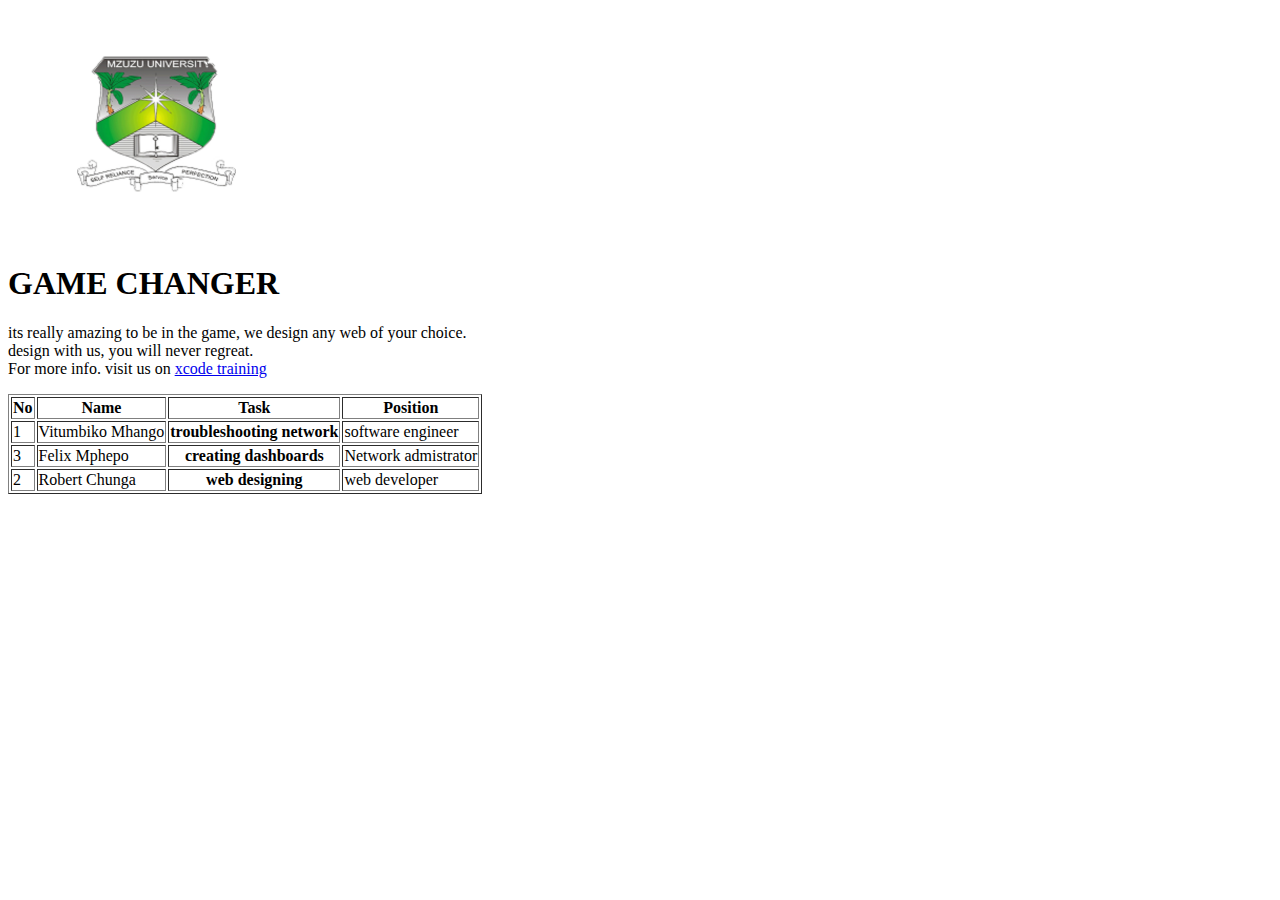
==== index.html @ 973e2fca "htmlproject" ====
<!DOCTYPE html>
    <html>
        <head>
            <title>Vitu Mhango</title>
        </head>
        <body>
            <img src="mzuni2.png" alt="log">
            <h1>GAME CHANGER</h1>
            <p>its really amazing to be in the game, we design any web of your choice.
                <br> design with us, you will never regreat. 
                <br> For more info. visit us on <a href="http://www.xcode-training.com">xcode training</a>
            </p>
            <Table border="1";  >
                <tr>
                <th>No</th>
                <th>Name</th>
                <th>Task</th>
                <th>Position</th>
                </tr>
                <tr>
                    <td>1</td>
                    <td>Vitumbiko Mhango</td>
                    <th>troubleshooting network</th>
                    <td>software engineer</td>

                </tr>

                <tr>
                    <td>3</td>
                    <td>Felix Mphepo</td>
                    <th>creating dashboards</th>
                    <td>Network admistrator</td>

                </tr>
                <tr>
                    <td>2</td>
                    <td>Robert Chunga</td>
                    <th>web designing</th>
                    <td>web developer</td>

                </tr>

                

            </Table>
        </body>
    </html>
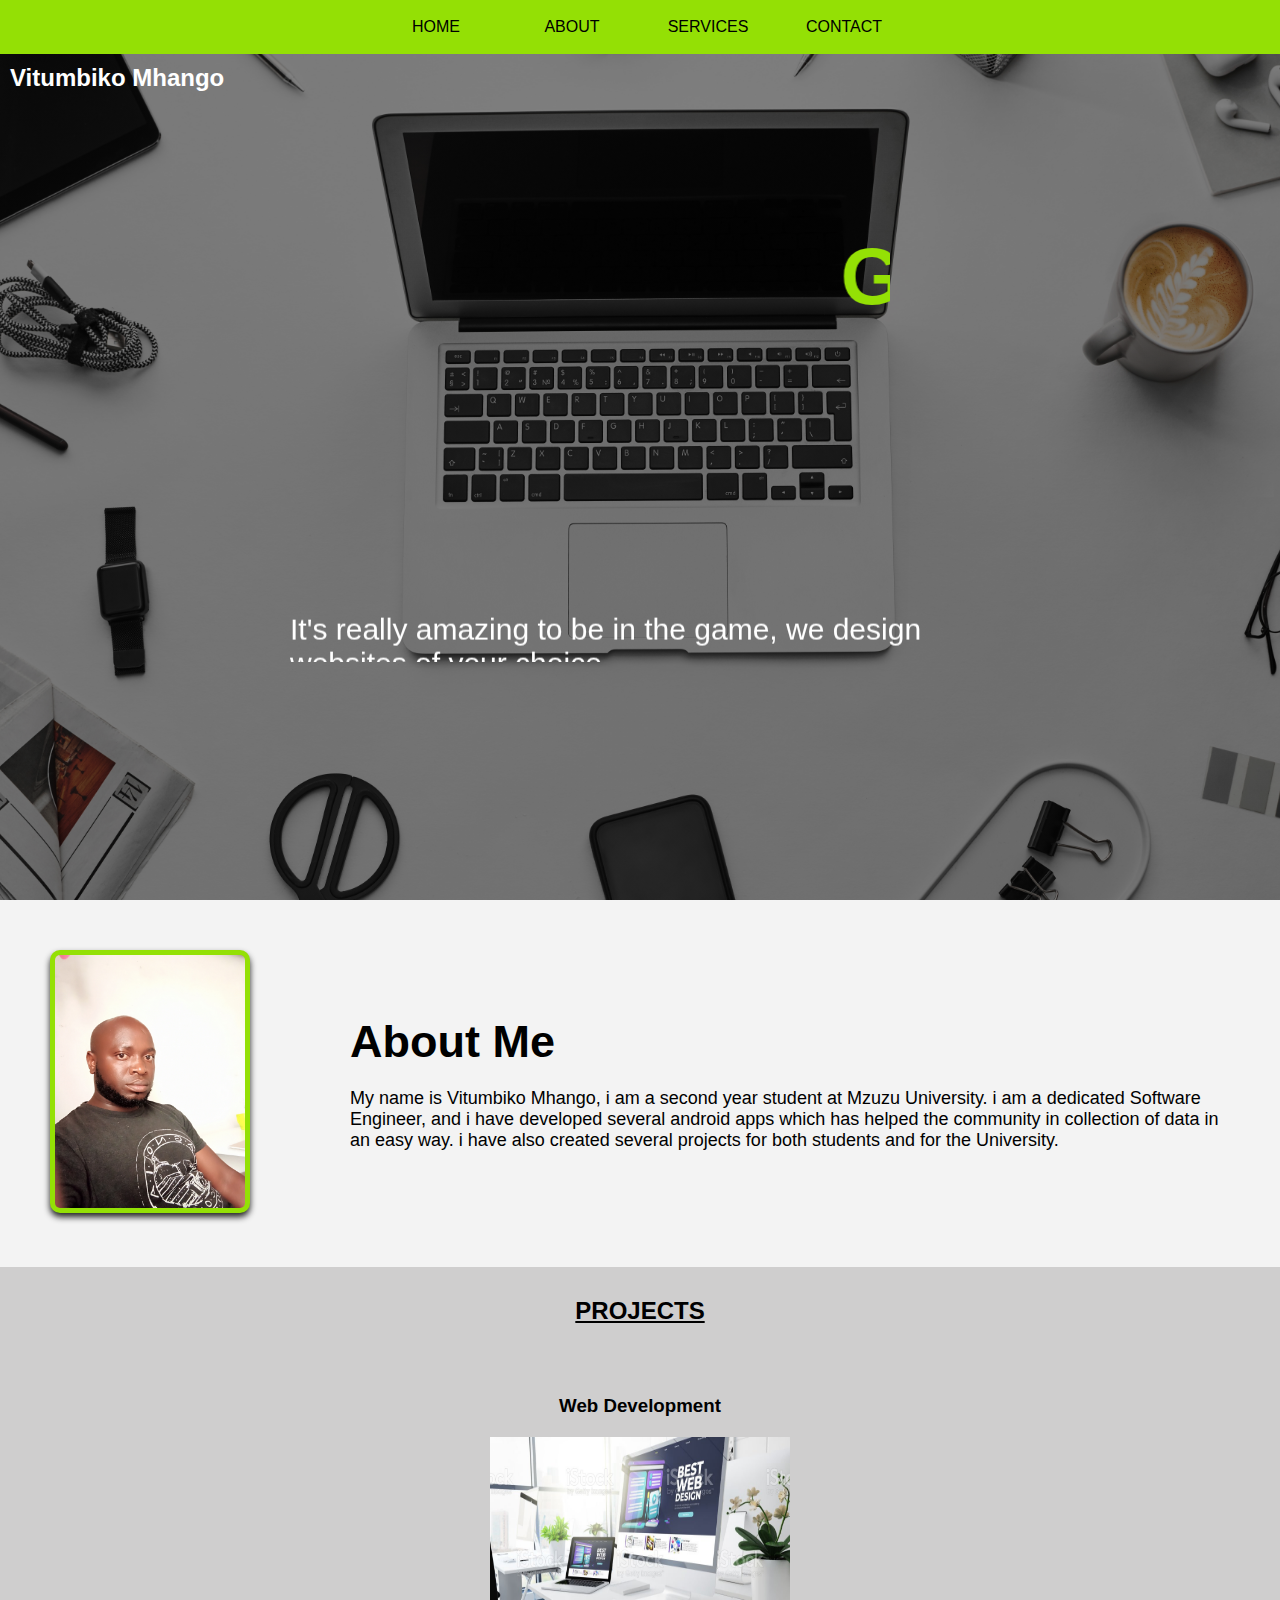
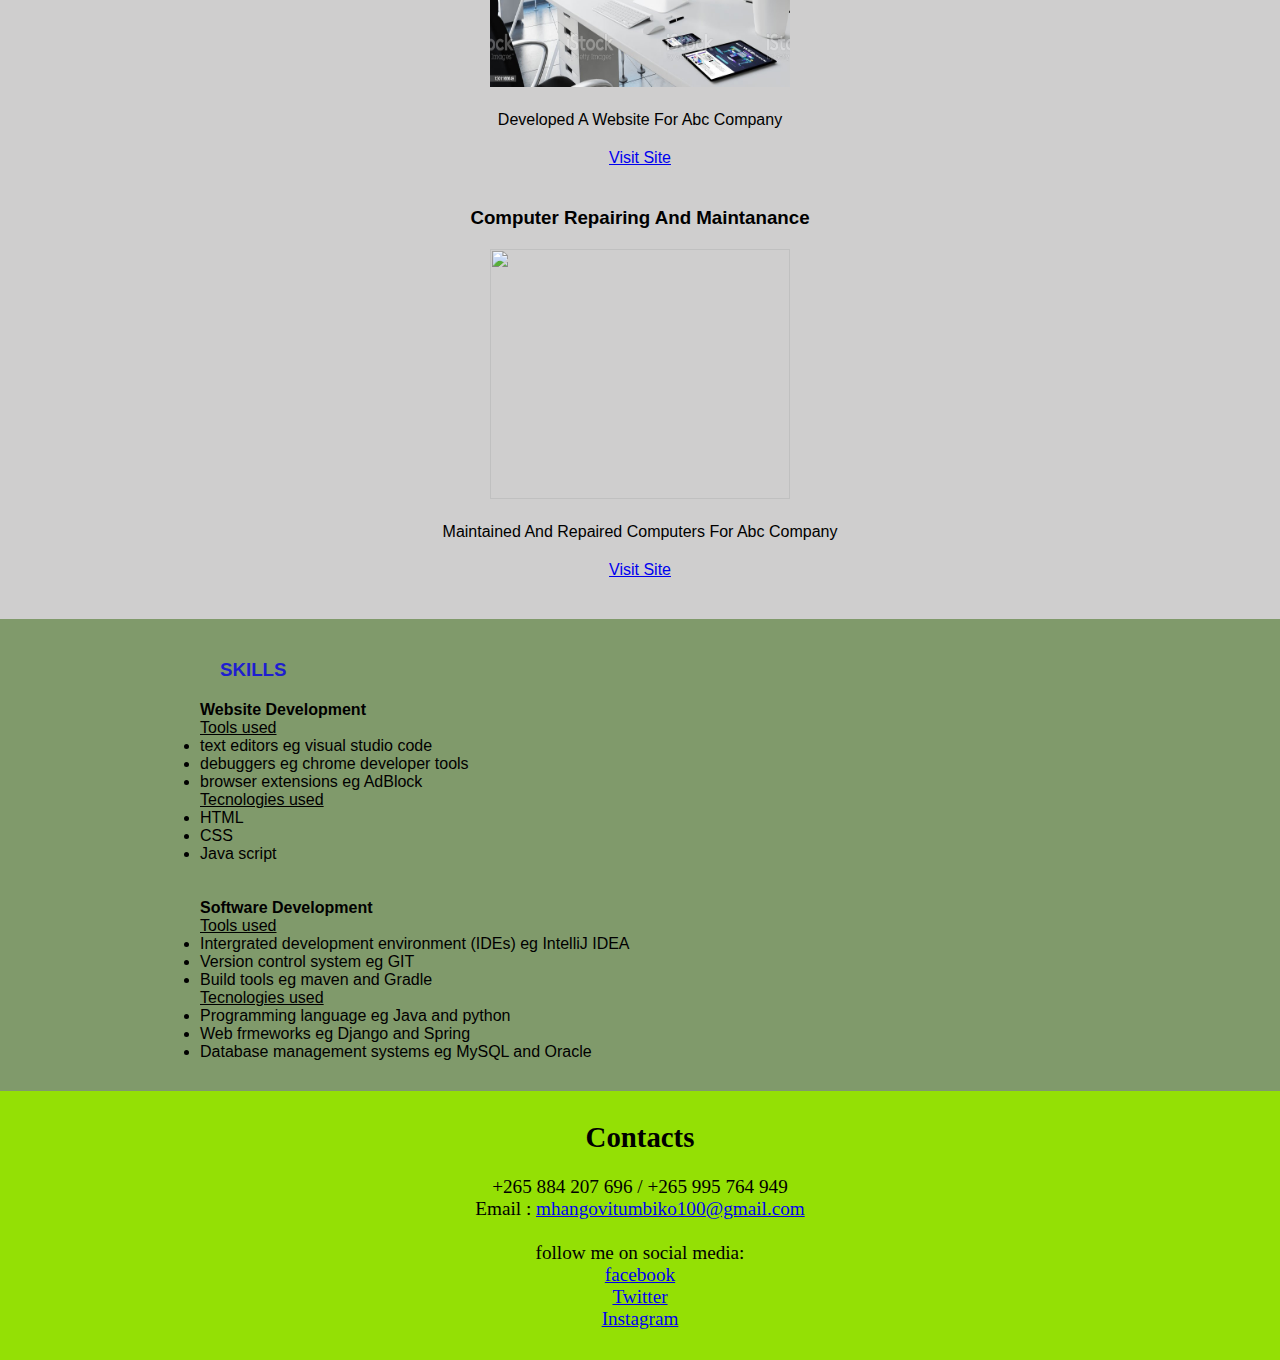
==== commit d76c14aa: "second commit" ====
--- a/index.html
+++ b/index.html
@@ -1,47 +1,148 @@
 <!DOCTYPE html>
     <html>
         <head>
-            <title>Vitu Mhango</title>
+            <title>Vitumbiko Mhango Portifolio </title>
+
+            <link rel="stylesheet" href="style.css">
         </head>
         <body>
-            <img src="mzuni2.png" alt="log">
-            <h1>GAME CHANGER</h1>
-            <p>its really amazing to be in the game, we design any web of your choice.
-                <br> design with us, you will never regreat. 
-                <br> For more info. visit us on <a href="http://www.xcode-training.com">xcode training</a>
-            </p>
-            <Table border="1";  >
-                <tr>
-                <th>No</th>
-                <th>Name</th>
-                <th>Task</th>
-                <th>Position</th>
-                </tr>
-                <tr>
-                    <td>1</td>
-                    <td>Vitumbiko Mhango</td>
-                    <th>troubleshooting network</th>
-                    <td>software engineer</td>
+            <!-- <img src="mzuni2.png" alt="log"> -->
 
-                </tr>
+            <!-- homepage section -->
 
-                <tr>
-                    <td>3</td>
-                    <td>Felix Mphepo</td>
-                    <th>creating dashboards</th>
-                    <td>Network admistrator</td>
+            <header class="header">
+                <nav class="navigation">
+                  <ul>
+                    <li><a href="home.html">home</a></li>
+                    <li><a href="about.html">about</a></li>
+                    <li><a href="#">services</a></li>
+                    <li><a href="contact.html">Contact</a></li>
+                  </ul>
+                </nav>
+                <h2 class="page-title">Vitumbiko Mhango</h2>
+                <div class="main-heading">
+                    <h1 class="main-text">
+                      <marquee behavior="scroll" direction="left" width = "600px">game changer
+                      </marquee> 
+                    </h1>
+                    <p class="main-subtext">
+                      <marquee behavior="altermate" direction="up" height ="300px" width ="700px">
+                        It's really amazing to be in the game, we design websites of your choice.
+                      </marquee> </p>
+                </div>
+              </header>
+              <!-- end of homepage section -->
 
-                </tr>
-                <tr>
-                    <td>2</td>
-                    <td>Robert Chunga</td>
-                    <th>web designing</th>
-                    <td>web developer</td>
+            <!-- start of about section -->
+            <section class="about-section">
+                <div class="img-container">
+                    <img src="image.jpg" alt="" class="main-img">
+                </div>
+                <div class="about-heading-container">
+                  <h2 class="about-heading">about me</h2>
+                  <p class="about-para">
+                    My name is Vitumbiko Mhango, i am a second year student at Mzuzu University. i am a dedicated 
+                    Software Engineer, and i have developed several android apps which has helped the community
+                    in collection of data in an easy way. i have also created several projects for both students 
+                    and for the University. 
 
-                </tr>
+                    </p>
+                </div>
+              </section>
+              <!-- end of about section -->
+              
 
+              <section class="project-section">
+                <h2 class="project-section-heading">projects</h2>
                 
+                <article class="project-article">
+                  <div class="article-container">
+                    <h3 class="article-heading">Web development</h3>
+                    <img src="img.jpg" alt="" height="250px" width = "300px">
+                    <p class="article-text">developed a website for abc company</p>
+                    <a href="www.abc.com">visit site</a>
+                
+                
+                <article class="project-article">
+                  <div class="article-container">
+                    <h3 class="article-heading">Computer Repairing and Maintanance</h3>
+                    <img src="board.jpg".jpg" alt="" height="250px" width = "300px">
+                    <p class="article-text">maintained and repaired computers for Abc company </p>
+                    <a href="www.abc.com">visit site</a
+                  </div>
+                </article>
 
-            </Table>
-        </body>
-    </html>+              </section>
+            
+
+              <section class="my-skills">
+                
+                <h3 class="space">SKILLS</h3>
+                  <h4>Website Development</h4>
+                  <p>
+                    <u >Tools used</u>
+                    
+                      <li>
+                        text editors eg visual studio code
+                      </li>
+                      <li>
+                        debuggers eg chrome developer tools
+                      </li>
+                      <li>
+                        browser extensions eg AdBlock  
+                      </li>
+                    
+                    <u>Tecnologies used</u>
+                      <li>HTML</li>
+                      <li>CSS</li>
+                      <li>Java script</li>
+                  </p>
+                    <br> <br>
+                  <h4>Software Development</h4>
+                  <p class="tool">
+                    
+                    <u>Tools used</u>
+                      <li>
+                        Intergrated development environment (IDEs) eg IntelliJ IDEA
+                      </li>
+                      <li>
+                        Version control system eg GIT
+                      </li>
+                      <li>
+                        Build tools eg maven and Gradle 
+                      </li>
+                    <u>Tecnologies used</u>
+                      <li>Programming language eg Java and python
+
+                      </li>
+                      <li>
+                        Web frmeworks eg Django and Spring
+                      </li>
+                      <li>
+                        Database management systems eg MySQL and Oracle
+                      </li>
+                  </p>
+
+              </section>
+
+
+              <section class="last">
+                <footer>
+                  <h2 >Contacts</h2> <br>
+                  <p>+265 884 207 696 / +265 995 764 949</p> 
+                  <p>
+                    Email : <a href="mailto:mhangovitumbiko100@gmail.com">mhangovitumbiko100@gmail.com</a> 
+                  </p> <br>
+
+                    <p>follow me on social media:</p>
+
+                    <div class="contact">
+                        <a href="http://www.facebook.com/Vitumbiko Mhango" >facebook</a> <br>
+                      
+                        <a href="http://www.twitter.com/Vitumbiko Mhango" >Twitter</a> <br>
+                      
+                        <a href="http://www.instagram.com/Vitumbiko Mhango" >Instagram</a>
+                      </div> 
+
+                </footer>
+              </section>--- a/style.css
+++ b/style.css
@@ -0,0 +1,138 @@
+*{
+    margin: 0;
+    padding: 0;
+    box-sizing: border-box;
+}
+
+body{
+    font-family: sans-serif;
+}
+
+.header{
+    background: linear-gradient(rgba(0,0,0,0.5), rgba(0,0,0,0.5)), url('./background-image.jpg') center/cover no-repeat fixed;
+    min-height: 100vh;
+}
+
+.page-title{
+    color: #fff;
+    padding: 10px;
+}
+
+.navigation{
+    background: #94e005;
+    text-align: center;
+}
+
+.navigation ul{
+    list-style: none;
+    display: inline-flex;
+}
+
+.navigation ul li{
+    width: 120px;
+    padding: 10px;
+    margin: 8px;
+}
+
+.navigation ul li a{
+    text-decoration: none;
+    text-transform: uppercase;
+    color: #000;
+}
+
+.navigation ul li a:hover {
+    color: #fff;
+}
+
+.main-heading{
+    position: absolute;
+    top: 50%;
+    left: 50%;
+    transform: translate(-50%,-50%);
+}
+
+.main-text{
+    color: #94e005;
+    font-size: 80px;
+    text-transform: uppercase;
+    letter-spacing: 2px;
+}
+
+.main-subtext{
+    margin-top: 20px;
+    font-size: 30px;
+    color: #fff;
+}
+
+.about-section{
+    background: #f3f3f3;
+    display: flex;
+    justify-content: center;
+    align-items: center;
+}
+
+.main-img{
+    width: 200px;
+    margin: 50px;
+    border-radius: 10px;
+    padding: 5px;
+    background: #94e005;
+    box-shadow: 0 4px 6px #222;
+}
+
+.about-heading-container{
+    position: relative;
+    padding: 50px;
+}
+
+.about-heading{
+    text-transform: capitalize;
+    margin-bottom: 20px;
+    font-size: 45px;
+}
+
+.about-para{
+    font-size: 18px;
+}
+
+.project-section{
+    background: #cfcece;
+}
+
+.project-section-heading{
+    text-align: center;
+    text-transform: uppercase;
+    text-decoration: underline;
+    padding: 30px;
+}
+
+.project-article{
+    text-align: center;
+    padding: 20px;
+    text-transform: capitalize;
+}
+
+.article-text, .article-heading{
+    padding: 20px;
+    
+}
+
+.my-skills{
+    background-color: #809a6b;
+    padding-top: 20px;
+    padding-left: 200px;
+    padding-bottom: 30px;
+}
+.space{
+    padding: 20px;
+    color: rgb(30, 30, 208);
+}
+.last{
+    background-color: #94e005;
+    text-align: center;
+    font-size: 120%;
+    font-family: 'Times New Roman', Times, serif;
+    padding: 30px;
+}
+
+
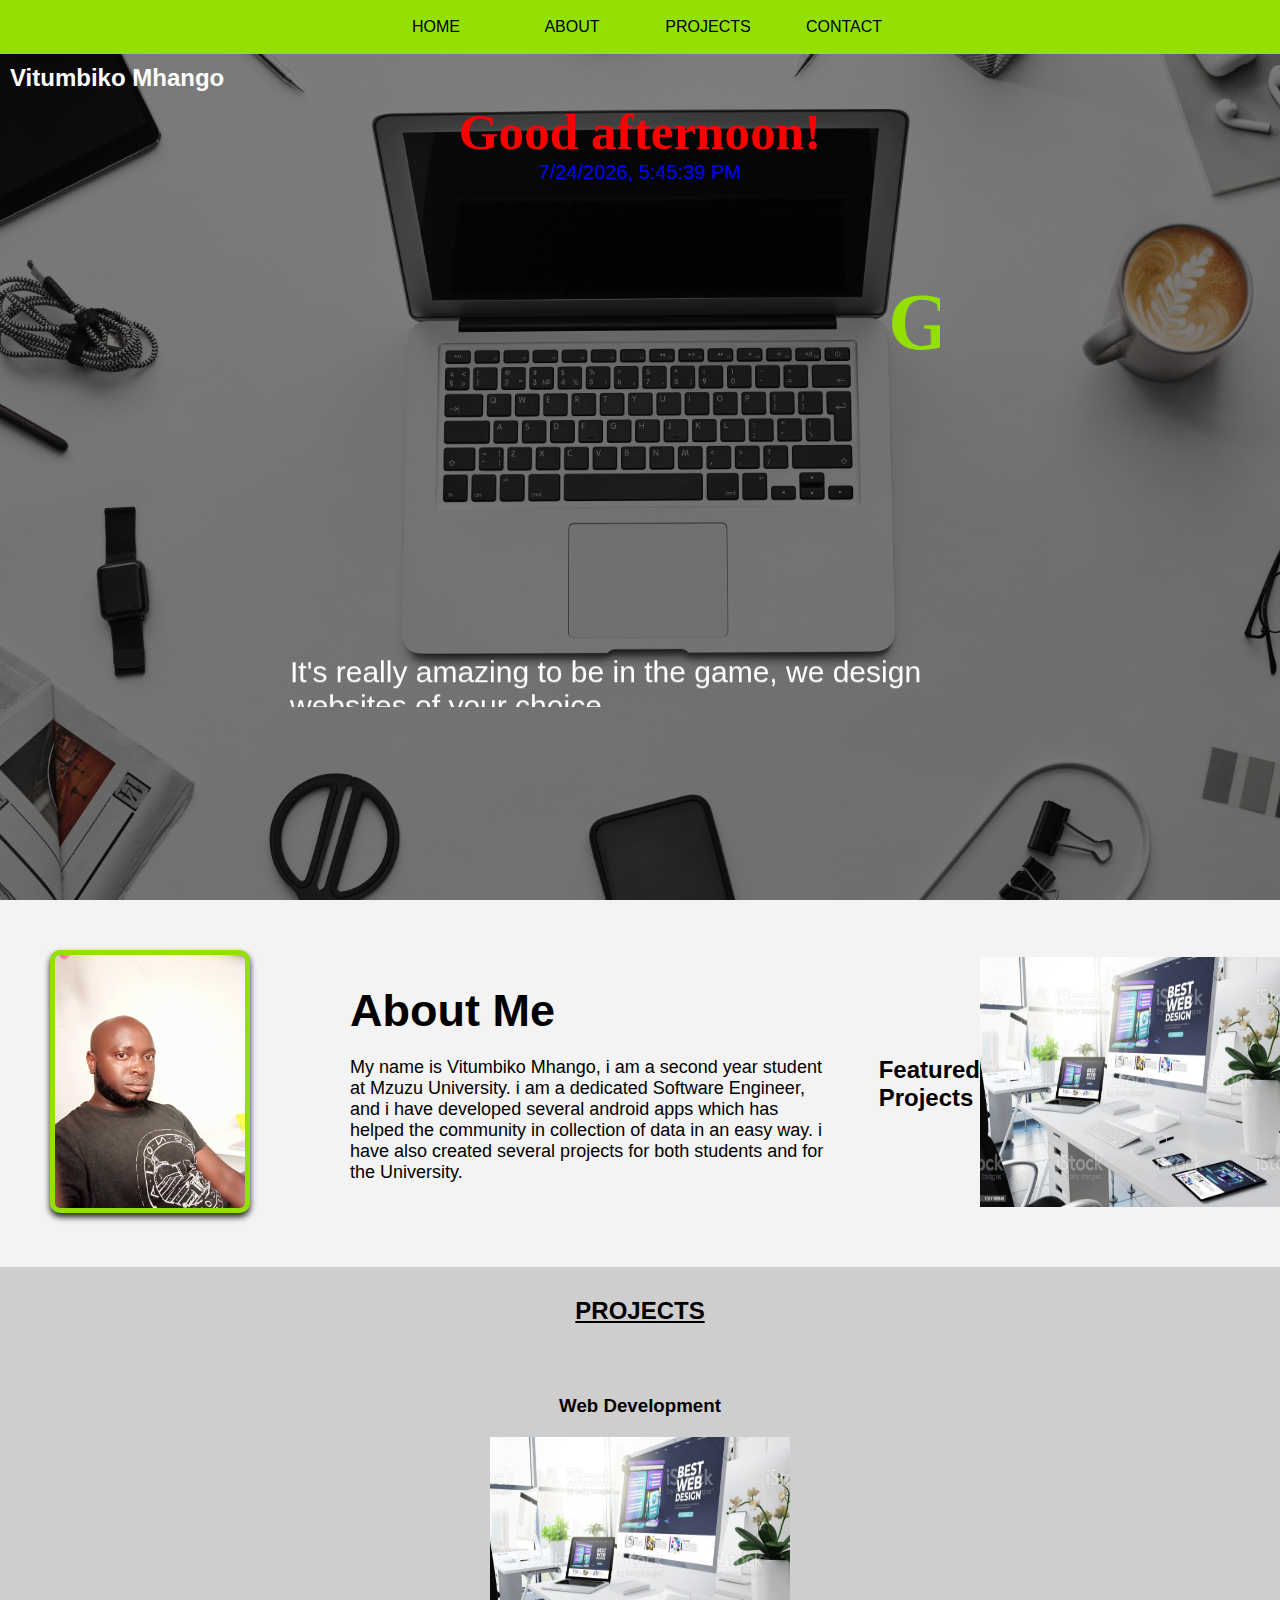
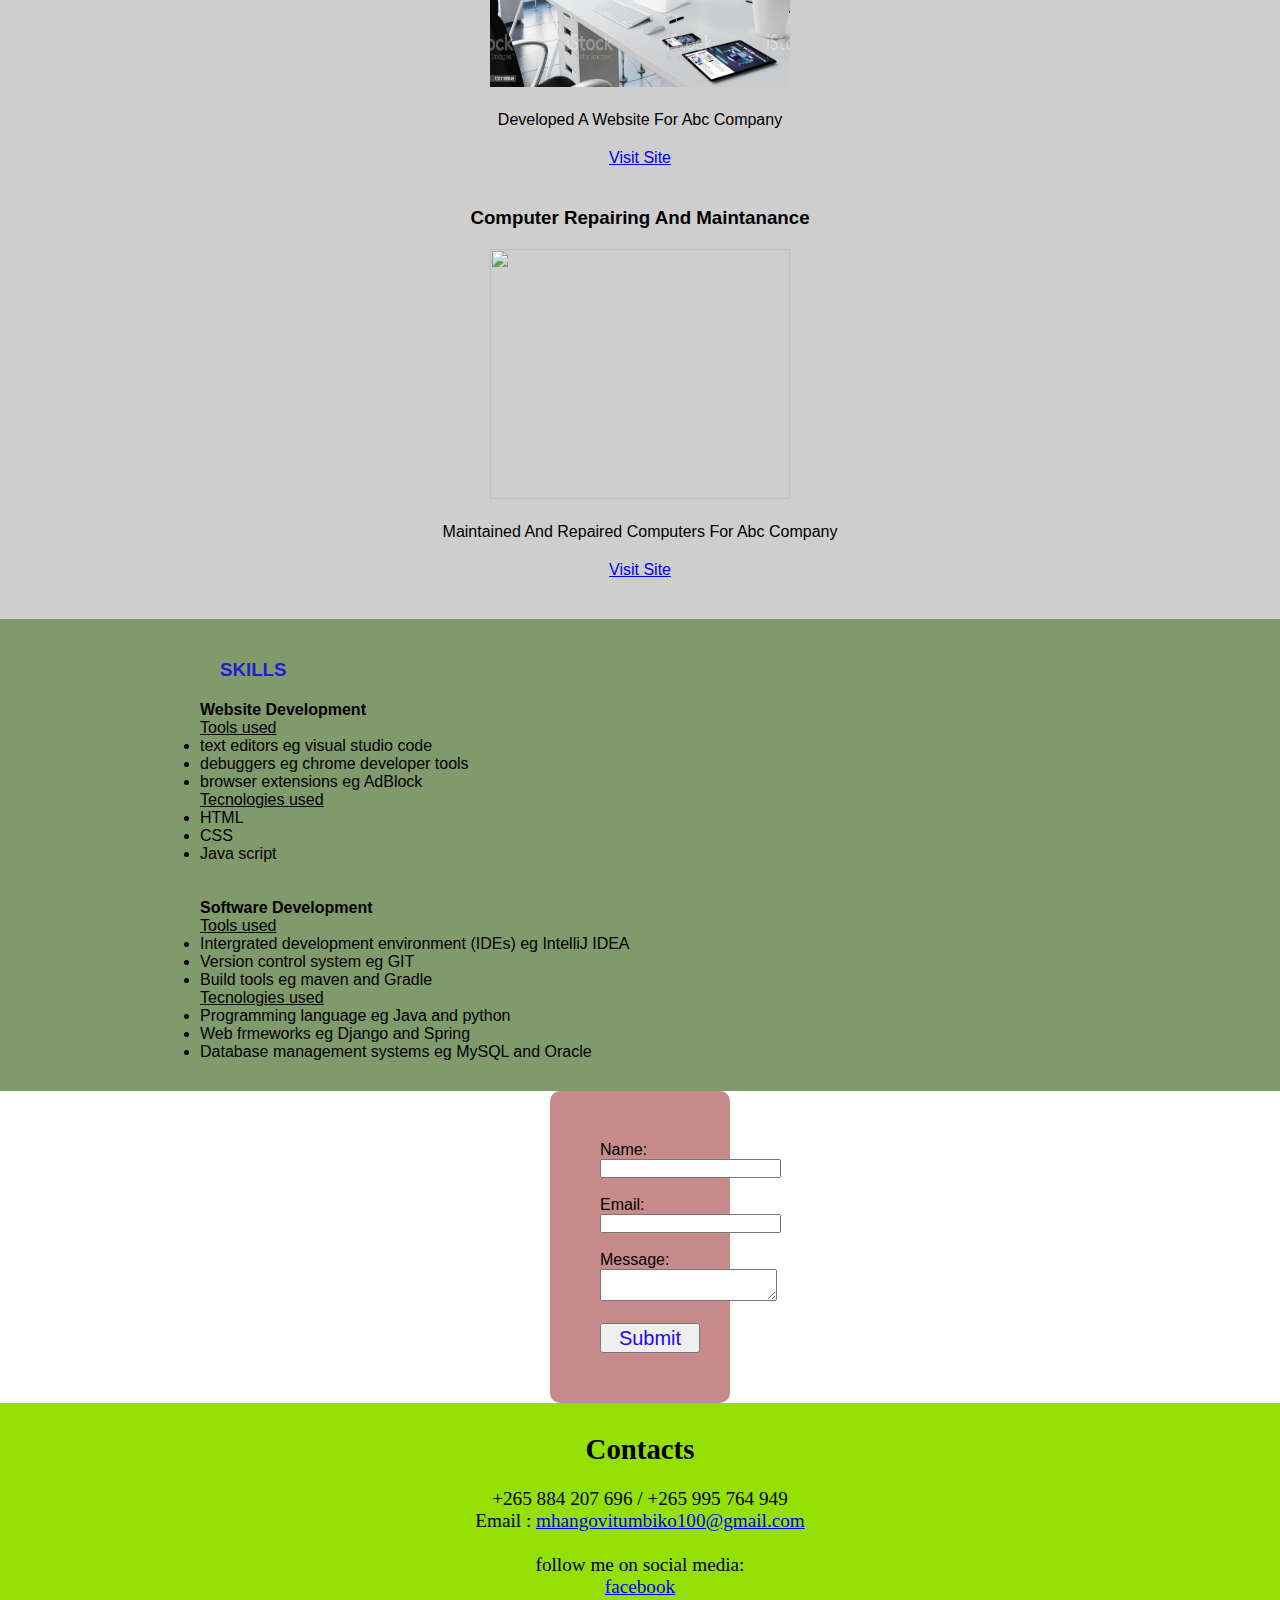
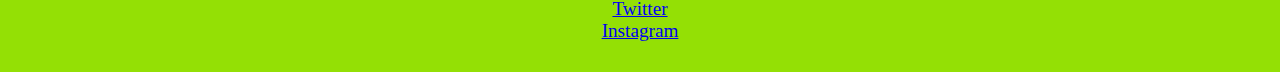
==== commit 032086a9: "update" ====
--- a/index.html
+++ b/index.html
@@ -2,10 +2,12 @@
     <html>
         <head>
             <title>Vitumbiko Mhango Portifolio </title>
-
             <link rel="stylesheet" href="style.css">
+            
         </head>
-        <body>
+        <body onload="getCurrentDateTime()">
+
+          
             <!-- <img src="mzuni2.png" alt="log"> -->
 
             <!-- homepage section -->
@@ -15,20 +17,33 @@
                   <ul>
                     <li><a href="home.html">home</a></li>
                     <li><a href="about.html">about</a></li>
-                    <li><a href="#">services</a></li>
+                    <li><a href="service.html">projects</a></li>
                     <li><a href="contact.html">Contact</a></li>
                   </ul>
                 </nav>
+                
+
+    
                 <h2 class="page-title">Vitumbiko Mhango</h2>
+
+                <h1 id="greeting"></h1>
+                <script src="jav.js"></script>
+                <p style="color: blue; text-align: center; font-size: 20px;"  id="datetime"></p>
+                      
+
                 <div class="main-heading">
                     <h1 class="main-text">
+                      <br>
                       <marquee behavior="scroll" direction="left" width = "600px">game changer
                       </marquee> 
                     </h1>
+                                   
                     <p class="main-subtext">
                       <marquee behavior="altermate" direction="up" height ="300px" width ="700px">
                         It's really amazing to be in the game, we design websites of your choice.
                       </marquee> </p>
+
+                      
                 </div>
               </header>
               <!-- end of homepage section -->
@@ -45,37 +60,54 @@
                     Software Engineer, and i have developed several android apps which has helped the community
                     in collection of data in an easy way. i have also created several projects for both students 
                     and for the University. 
-
-                    </p>
-                </div>
+                  </div>
+                </p>
+
+                    <!-- slideshow  -->  
+                    <h2 >Featured Projects</h2>
+                    <div class="slideshow-container">
+                      <div class="slide">
+                        <img src="img.jpg" height="250px" width="300px">
+                      </div>
+                      <div class="slide">
+                        <img src="net.jpg" height="250px" width="300px">
+                      </div>
+                      <div class="slide">
+                        <img src="board.jpg" height="250px" width="300px">
+                      </div>
+                    </div>
+                    
+                    
               </section>
               <!-- end of about section -->
               
 
               <section class="project-section">
                 <h2 class="project-section-heading">projects</h2>
+
                 
                 <article class="project-article">
-                  <div class="article-container">
+
+                  <div>
                     <h3 class="article-heading">Web development</h3>
                     <img src="img.jpg" alt="" height="250px" width = "300px">
                     <p class="article-text">developed a website for abc company</p>
                     <a href="www.abc.com">visit site</a>
-                
-                
+                  
                 <article class="project-article">
                   <div class="article-container">
                     <h3 class="article-heading">Computer Repairing and Maintanance</h3>
                     <img src="board.jpg".jpg" alt="" height="250px" width = "300px">
                     <p class="article-text">maintained and repaired computers for Abc company </p>
-                    <a href="www.abc.com">visit site</a
+                    <a href="www.abc.com">visit site</a>
                   </div>
                 </article>
+              
 
               </section>
             
-
               <section class="my-skills">
+                
                 
                 <h3 class="space">SKILLS</h3>
                   <h4>Website Development</h4>
@@ -125,6 +157,26 @@
 
               </section>
 
+              <form id="contactForm">
+                <div>
+                  <label for="name">Name:</label> <br>
+                  <input type="text" id="name" name="name" required><br> <br> 
+                  <span id="nameError" class="error"></span>  
+                </div>
+                <div>
+                  <label for="email">Email:</label> <br> 
+                  <input type="email" id="email" name="email" required> <br> <br> 
+                  <span id="emailError" class="error"></span>
+                </div>
+                <div>
+                  <label for="message">Message:</label> <br> 
+                  <textarea id="message" name="message" required></textarea><br> <br>
+                  <span id="messageError" class="error"></span>
+                </div>
+                <div>
+                  <button type="submit">Submit</button> 
+                </div>
+              </form>
 
               <section class="last">
                 <footer>
@@ -144,5 +196,12 @@
                         <a href="http://www.instagram.com/Vitumbiko Mhango" >Instagram</a>
                       </div> 
 
+                      
+                  
+
                 </footer>
-              </section>+              </section>
+              <script src="jav.js"></script>
+              
+              </body>
+          </html>--- a/style.css
+++ b/style.css
@@ -20,7 +20,7 @@
 
 .navigation{
     background: #94e005;
-    text-align: center;
+    text-align: center;     
 }
 
 .navigation ul{
@@ -134,5 +134,98 @@
     font-family: 'Times New Roman', Times, serif;
     padding: 30px;
 }
-
-
+h1{
+    color: red;
+    text-align: center;
+    font-size: 320%;
+    font-family: 'Times New Roman', Times, serif;
+}
+
+
+/* background for project, progress bar */
+#projectList{
+    background-color: aqua;
+   
+    margin: 20px;
+    border-radius: 10px;
+    padding: 5px;
+    box-shadow: 0 4px 6px #222;
+    /*display: flex; */
+    justify-content: center;
+    text-align: center;
+     
+}
+
+
+#contactForm {
+    background-color: rgb(200, 139, 139);
+    margin-left: 550px;
+    margin-right: 550px;
+    border-radius: 10px;
+    border: 10px;
+    padding: 50px;
+
+  }
+
+  /* Increase width and height of submit button */
+button[type="submit"]  {
+    width: 100px;
+    height: 30px;
+    font-size: 20px;
+    color: rgb(33, 5, 241)
+    
+  }
+
+  button[type="submit"]:hover {
+    background-color: #00b321;
+  
+  /* Increase width and height of text area */
+  #textarea {
+    width: 300px;
+    height: 150px;
+  }
+  
+  /* Increase width and height of email input */
+  #input[type="email"] {
+    width: 250px;
+    height: 30px;
+  }
+
+  
+
+  /*progress bar*/
+
+ 
+  .article-container {
+    margin-bottom: 20px;
+}
+
+.progress-bar {
+    width: 100%;
+    height: 20px;
+    background-color: #53a3e3;
+    border-radius: 10px;
+    overflow: hidden;
+}
+
+.progress-bar progress {
+    width: 100%;
+    height: 100%;
+    border: none;
+    border-radius: 10px;
+}
+
+.progress-bar progress::-webkit-progress-bar {
+    background-color: #f1f1f1;
+    border-radius: 10px;
+}
+
+.progress-bar progress::-webkit-progress-value {
+    background-color: #4CAF50;
+    border-radius: 10px;
+}
+
+.progress-bar progress::-moz-progress-bar {
+    background-color: #4CAF50;
+    border-radius: 10px;
+}
